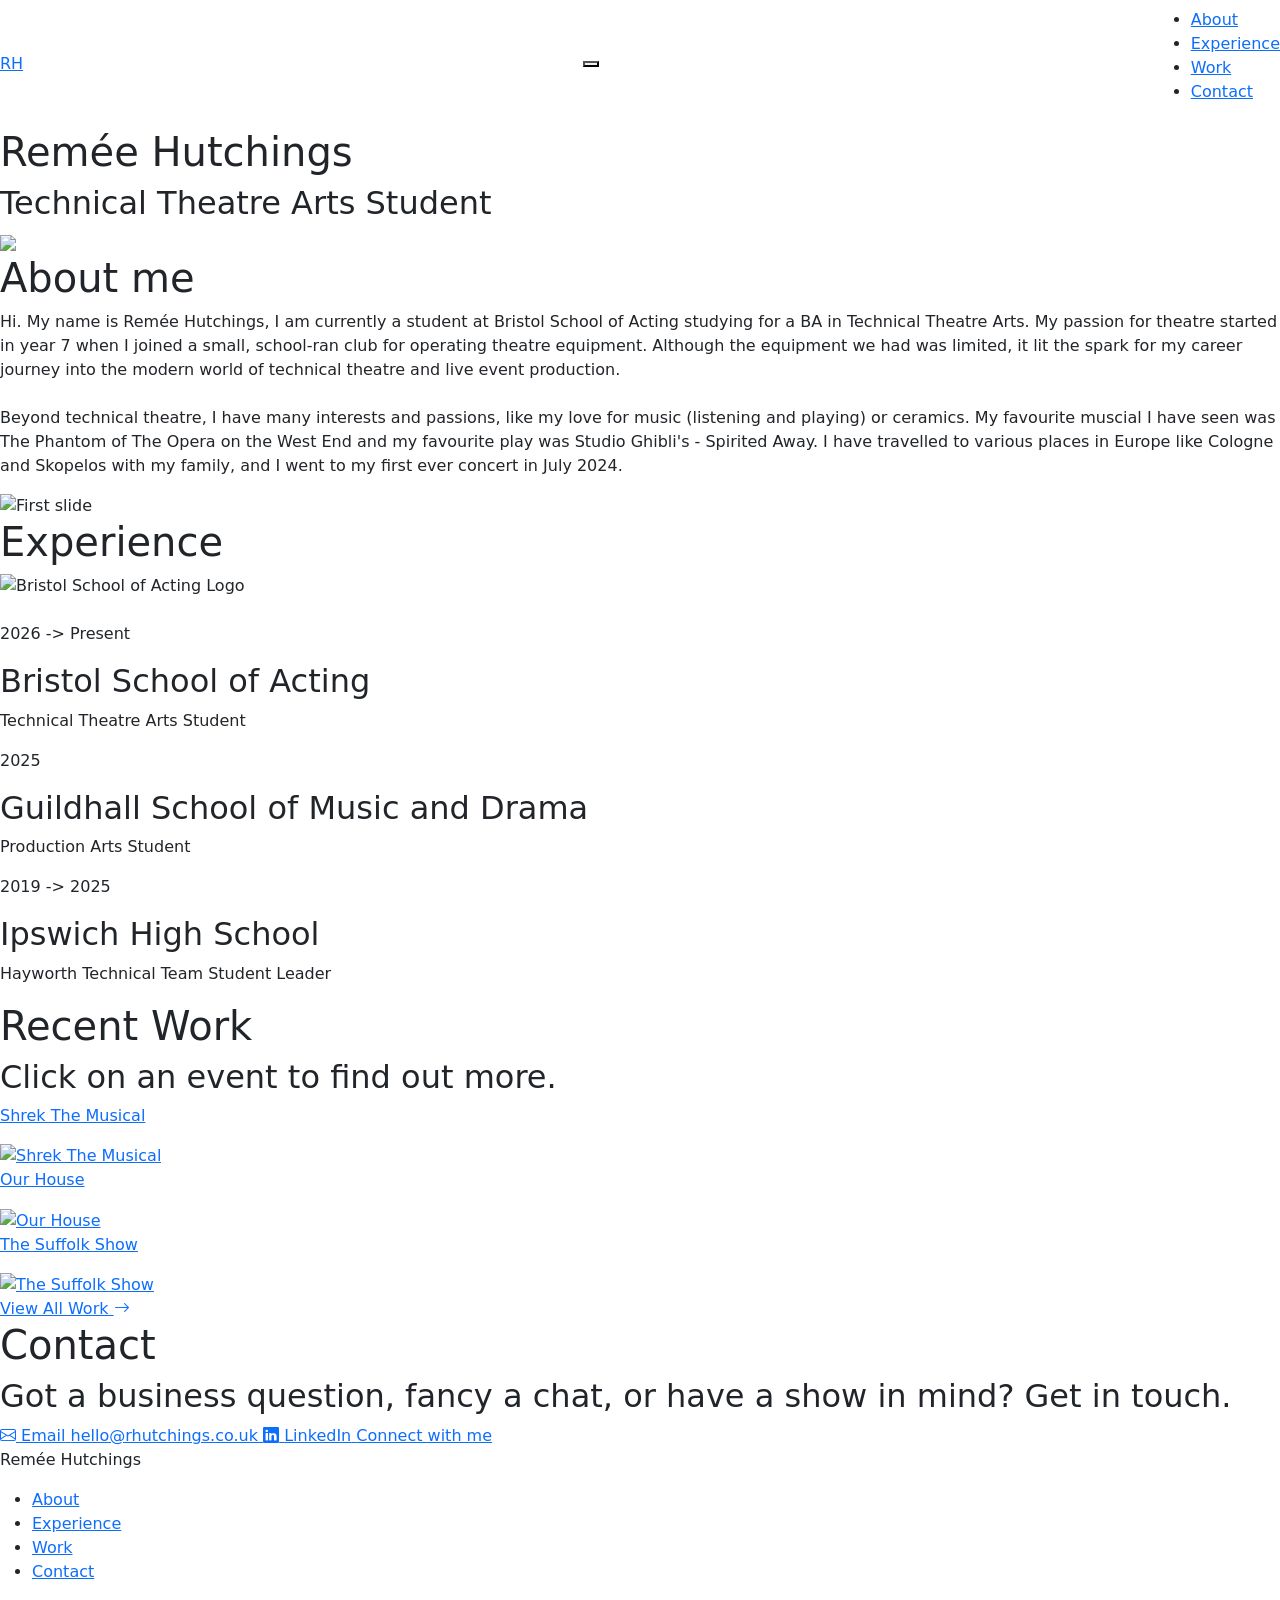
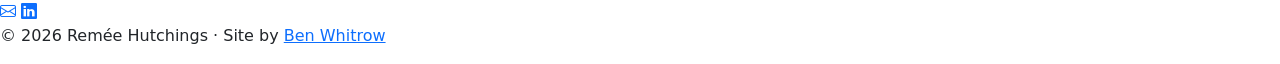
==== index.html @ 696ad84c "Fixed incorrect title for BSA experience" ====
<!--
What u peeking at huh ? ;)
Site made by Ben Whitrow - benwhitrow.co.uk
©Remee Hutchings, All Rights Reserved.

Vibe code allegations will not be tolerated :P
-->

<!DOCTYPE html>
<html lang="en">
<head>
    <meta charset="UTF-8">
    <meta name="viewport" content="width=device-width, initial-scale=1.0">
    <meta name="theme-color" content="#000000">
    <title>Remée Hutchings</title>
    <link rel="preload" as="image" href="/includes/images/main_bg.jpeg">
    <link href="https://cdn.jsdelivr.net/npm/bootstrap@5.3.3/dist/css/bootstrap.min.css" rel="stylesheet">
    <link rel="stylesheet" href="https://cdn.jsdelivr.net/npm/bootstrap-icons@1.11.3/font/bootstrap-icons.min.css">
    <link rel="stylesheet" href="includes/css/makeitlookcool.css">
    <link rel="preconnect" href="https://fonts.googleapis.com">
    <link rel="preconnect" href="https://fonts.gstatic.com" crossorigin>
    <link href="https://fonts.googleapis.com/css2?family=MonteCarlo&family=Open+Sans:ital,wght@0,300..800;1,300..800&display=swap" rel="stylesheet">
    <link href="https://fonts.googleapis.com/css2?family=Jost:ital,wght@0,100..900;1,100..900&family=MonteCarlo&family=Open+Sans:ital,wght@0,300..800;1,300..800&display=swap" rel="stylesheet">
    <link href="https://fonts.googleapis.com/css2?family=Cinzel:wght@400;500;600&display=swap" rel="stylesheet">
    <link rel="icon" type="image/png" href="/favicon/favicon-96x96.png" sizes="96x96" />
    <link rel="icon" type="image/svg+xml" href="/favicon/favicon.svg" />
    <link rel="shortcut icon" href="/favicon/favicon.ico" />
    <link rel="apple-touch-icon" sizes="180x180" href="/favicon/apple-touch-icon.png" />
    <meta name="apple-mobile-web-app-title" content="Remée Hutchings" />
    <link rel="manifest" href="/favicon/site.webmanifest" />
</head>
<body>
    <nav class="navbar">
        <div class="nav-logo"><a href="#top">RH</a></div>
          <button class="hamburger" aria-label="Toggle menu" aria-expanded="false">
            <span></span>
            <span></span>
            <span></span>
        </button>

        <ul class="nav-links">
        <li><a href="#about">About</a></li>
        <li><a href="#experience">Experience</a></li>
        <li><a href="#work">Work</a></li>
        <li><a href="#contact">Contact</a></li>
        </ul>
    </nav>

    <div class="landing-box">
        <div class="title-box">
            <h1 class="montecarlo-regular" id="sigtext">Remée Hutchings</h1>
            <h2 class="cinzel" id="sigsubtext">Technical Theatre Arts Student</h2>
        </div>
        <div class="selfie-box">
            <img src="includes/images/rem.jpg">
        </div>
    </div>

    <div id="about" class="about-page-box">
        <div class="about-content-box">
            <div class="about-content-title-box">
                <h1 class="cinzel" id="about-content-title">About me</h1>
            </div>
            <div class="about-content-text-box">
                <span class="vertical-span"></span>
                <p class="jost" id="about-text">Hi. My name is Remée Hutchings, I am currently a student at Bristol School of Acting studying for a BA in Technical Theatre Arts.
                My passion for theatre started in year 7 when I joined a small, school-ran club for operating theatre equipment. Although the equipment we had was limited, it lit the spark for my career journey into the modern world of technical theatre and live event production.<br>
                <br>
                Beyond technical theatre, I have many interests and passions, like my
                love for music (listening and playing) or ceramics. My favourite muscial I have seen was The Phantom of The Opera on the West End and my favourite play was Studio Ghibli's - Spirited Away. I have travelled to various places in Europe like Cologne and Skopelos with my family, and I went to my first ever concert in July 2024.</p>
            </div>
        </div>
        <div class="about-carousel-box">
            <div id="carousel" class="carousel slide" data-bs-ride="carousel" data-bs-interval="4000">
                <div class="carousel-inner">
                    <div class="carousel-item active">
                        <img class="d-block" src="includes/images/carousel/c5.jpeg" alt="First slide">
                    </div>
                    <div class="carousel-item">
                        <img class="d-block" src="includes/images/carousel/c2.jpeg" alt="Second slide">
                    </div>
                    <div class="carousel-item">
                        <img class="d-block" src="includes/images/carousel/c3.jpeg" alt="Third slide">
                    </div>
                    <div class="carousel-item">
                        <img class="d-block" src="includes/images/carousel/c4.jpeg" alt="Fourth slide">
                    </div>
                    <div class="carousel-item">
                        <img class="d-block" src="includes/images/carousel/c1.jpeg" alt="Fifth slide">
                    </div>
                </div>
            </div>
        </div>
    </div>

    <div id="experience" class="experience-page-box">
        <h1 class="cinzel" id="exp-content-title">Experience</h1>
        <div class="exp-content-box">
            <div class="exp-carousel-box">
                <div id="exp-carousel" class="carousel slide">
                    <div class="carousel-inner">
                        <div class="carousel-item active">
                            <img class="d-block" src="includes/images/exp-carousel/bsa_logo.png" alt="Bristol School of Acting Logo">
                        </div>
                        <div class="carousel-item">
                            <img class="d-block" src="includes/images/exp-carousel/guildhall_logo.jpg" alt="Guildhall Logo">
                        </div>
                        <div class="carousel-item">
                            <img class="d-block" src="includes/images/exp-carousel/IHS_logo.jpg" alt="Ipswich High School Logo">
                        </div>
                    </div>
                </div>
                <div class="fader" title="Drag the fader to scroll through my experience" role="slider" tabindex="0" aria-label="Experience timeline" aria-orientation="vertical">
                    <span id="fader-run" class="vertical-span"></span>
                    <div class="fader-scale"></div>
                    <img id="fader-knob" src="includes/images/fader_knob_black.png" alt="" draggable="false">
                </div>
            </div>
            <div class="exp-text-area">
                <article class="exp-entry" data-year="2026">
                    <p class="exp-year">2026 -> Present</p>
                    <h2 class="cinzel">Bristol School of Acting</h2>
                    <p class="jost">Technical Theatre Arts Student</p>
                </article>
                <article class="exp-entry" data-year="2025">
                    <p class="exp-year">2025</p>
                    <h2 class="cinzel">Guildhall School of Music and Drama</h2>
                    <p class="jost">Production Arts Student</p>
                </article>
                <article class="exp-entry active" data-year="2019">
                    <p class="exp-year">2019 -> 2025</p>
                    <h2 class="cinzel">Ipswich High School</h2>
                    <p class="jost">Hayworth Technical Team Student Leader</p>
                </article>
            </div>
        </div>
    </div>

    <div id="work" class="work-page-box">
        <h1 class="cinzel" id="work-content-title">Recent Work</h1>
        <h2 class="jost" id="recent-work-subtitle">Click on an event to find out more.</h2>
        <div class="work-page-content">
            <div class="recent-work-container">
                <a href="#" class="recent-work">
                <p class="jost recent-work-title">Shrek The Musical</p>
                <img class="recent-work-img" src="includes/images/work-images/shrek-the-musical.png" alt="Shrek The Musical">
                </a>
                <a href="#" class="recent-work">
                <p class="jost recent-work-title">Our House</p>
                <img class="recent-work-img" src="includes/images/work-images/our-house.png" alt="Our House">
                </a>
                <a href="#" class="recent-work">
                <p class="jost recent-work-title">The Suffolk Show</p>
                <img class="recent-work-img" src="includes/images/work-images/suffolk-show.png" alt="The Suffolk Show">
                </a>
            </div>
            <div class="all-work-btn-wrap">
                <a href="work.html" class="cinzel all-work-btn">View All Work <i class="bi bi-arrow-right"></i></a>
            </div>
        </div>
    </div>

    <div id="contact" class="contact-page-box">
        <h1 class="cinzel" id="contact-content-title">Contact</h1>
        <h2 class="jost" id="contact-subtitle">Got a business question, fancy a chat, or have a show in mind? Get in touch.</h2>
        <div class="contact-links">
            <a href="mailto:hello@rhutchings.co.uk" class="contact-card">
                <i class="bi bi-envelope"></i>
                <span class="jost contact-card-label">Email</span>
                <span class="jost contact-card-value">hello@rhutchings.co.uk</span>
            </a>
            <a href="https://www.linkedin.com/in/remée-hutchings-616b1a271/" class="contact-card" target="_blank" rel="noopener">
                <i class="bi bi-linkedin"></i>
                <span class="jost contact-card-label">LinkedIn</span>
                <span class="jost contact-card-value">Connect with me</span>
            </a>
        </div>
    </div>

    <footer class="site-footer">
        <div class="footer-line"></div>

        <p class="cinzel footer-name">Remée Hutchings</p>

        <ul class="footer-links jost">
            <li><a href="#about">About</a></li>
            <li><a href="#experience">Experience</a></li>
            <li><a href="#work">Work</a></li>
            <li><a href="#contact">Contact</a></li>
        </ul>

        <div class="footer-icons">
            <a href="mailto:hello@rhutchings.co.uk" aria-label="Email"><i class="bi bi-envelope"></i></a>
            <a href="https://www.linkedin.com/in/remée-hutchings-616b1a271/" target="_blank" rel="noopener" aria-label="LinkedIn"><i class="bi bi-linkedin"></i></a>
        </div>

        <p class="jost footer-credit">
            &copy; <span id="footer-year"></span> Remée Hutchings &middot;
            Site by <a href="https://benwhitrow.co.uk" target="_blank" rel="noopener">Ben Whitrow</a>
        </p>
    </footer>
    <script>
        document.getElementById('footer-year').textContent = new Date().getFullYear();
        
        function showPage() {
        document.body.classList.add('loaded');
        }
        
        window.addEventListener('load', showPage);
        setTimeout(showPage, 4000);
    </script>

</body>
<script src="https://cdn.jsdelivr.net/npm/bootstrap@5.3.3/dist/js/bootstrap.bundle.min.js"></script>
<script src="includes/JS/script.js"></script>
<script src="includes/JS/fader_carousel.js"></script>
</html>
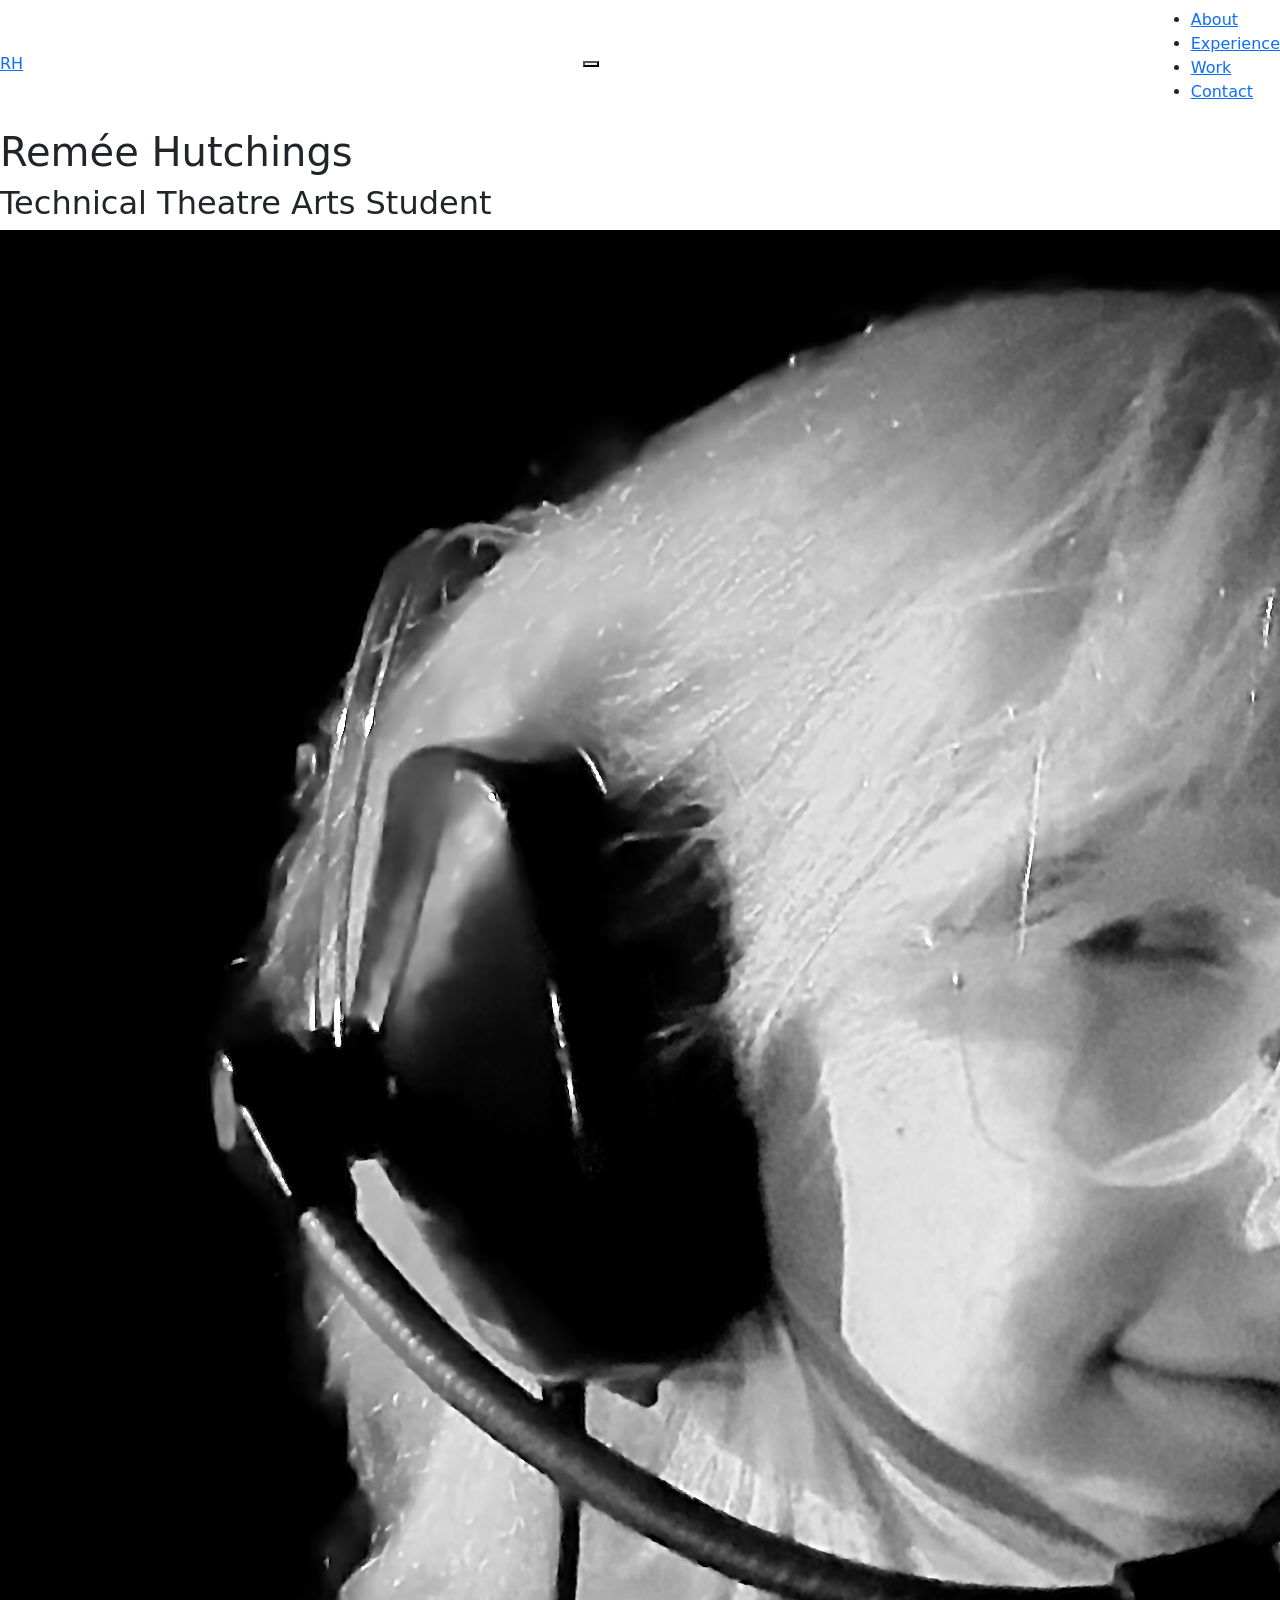
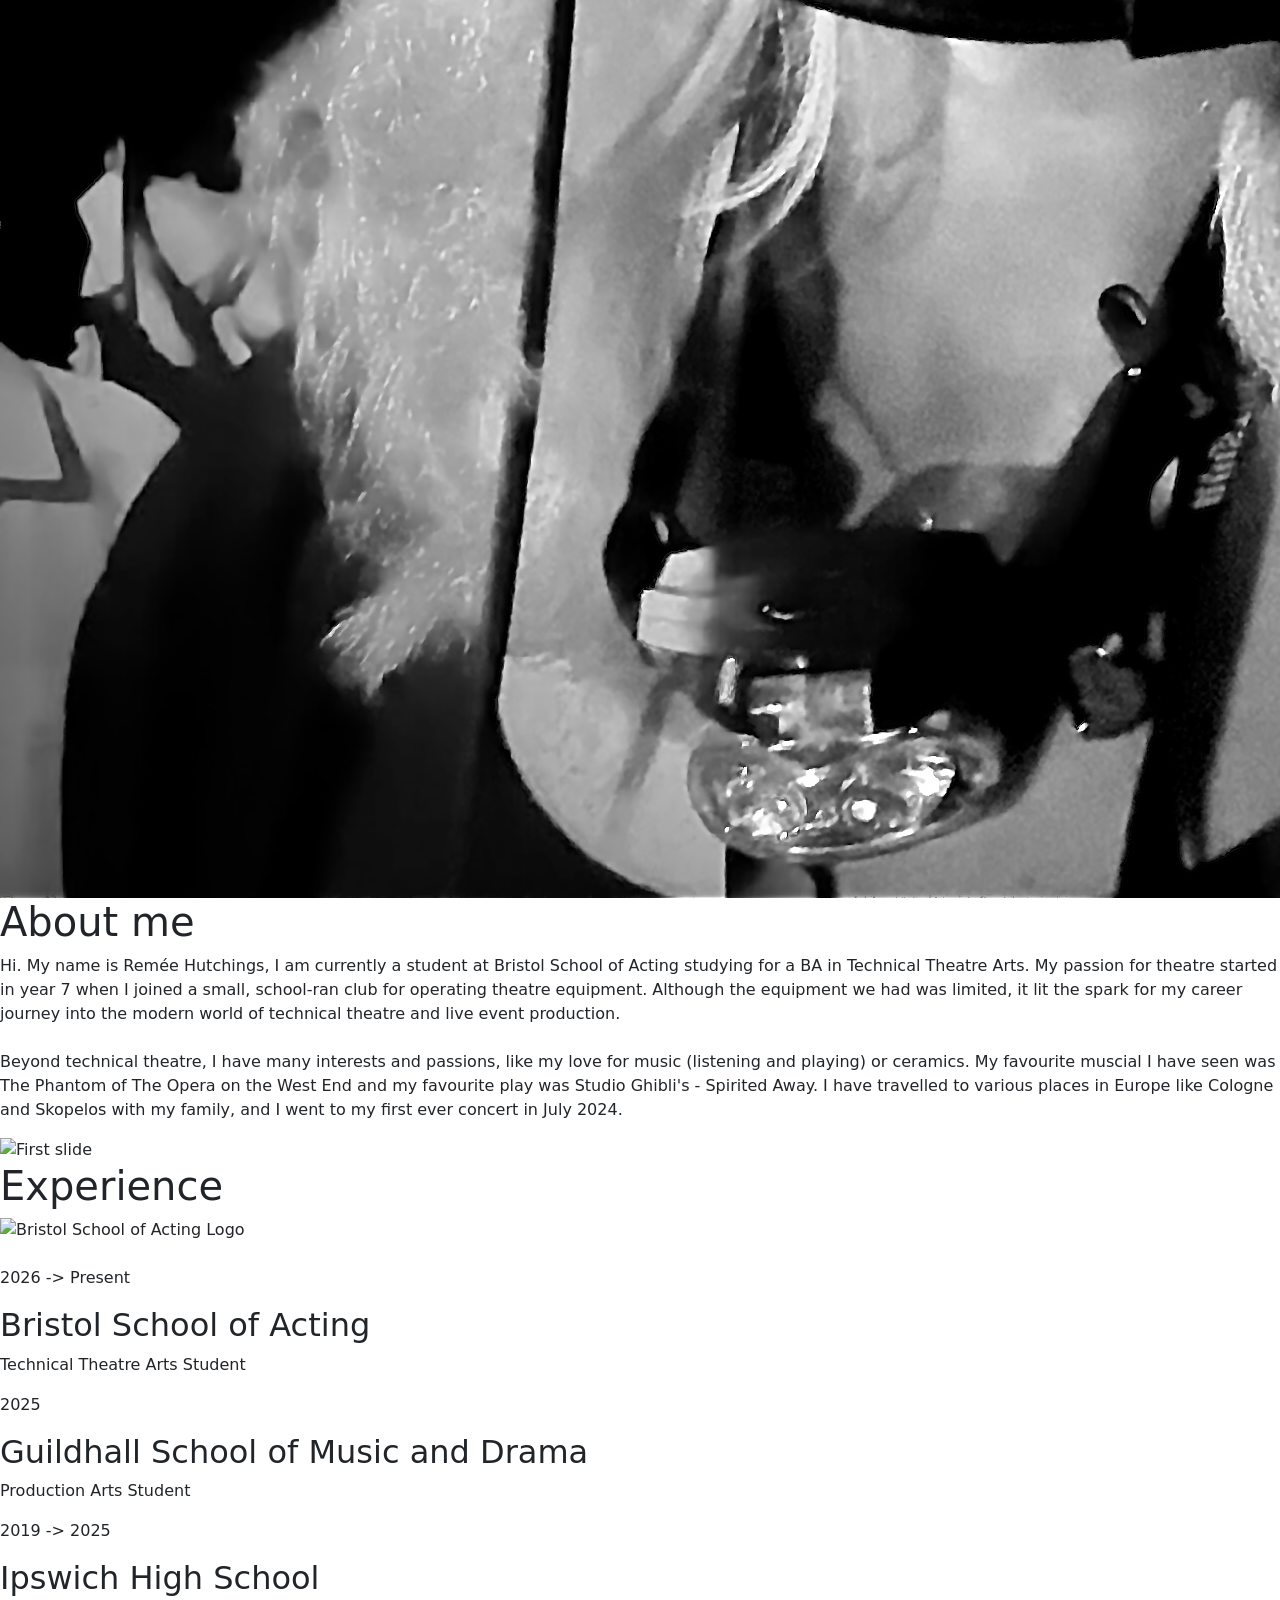
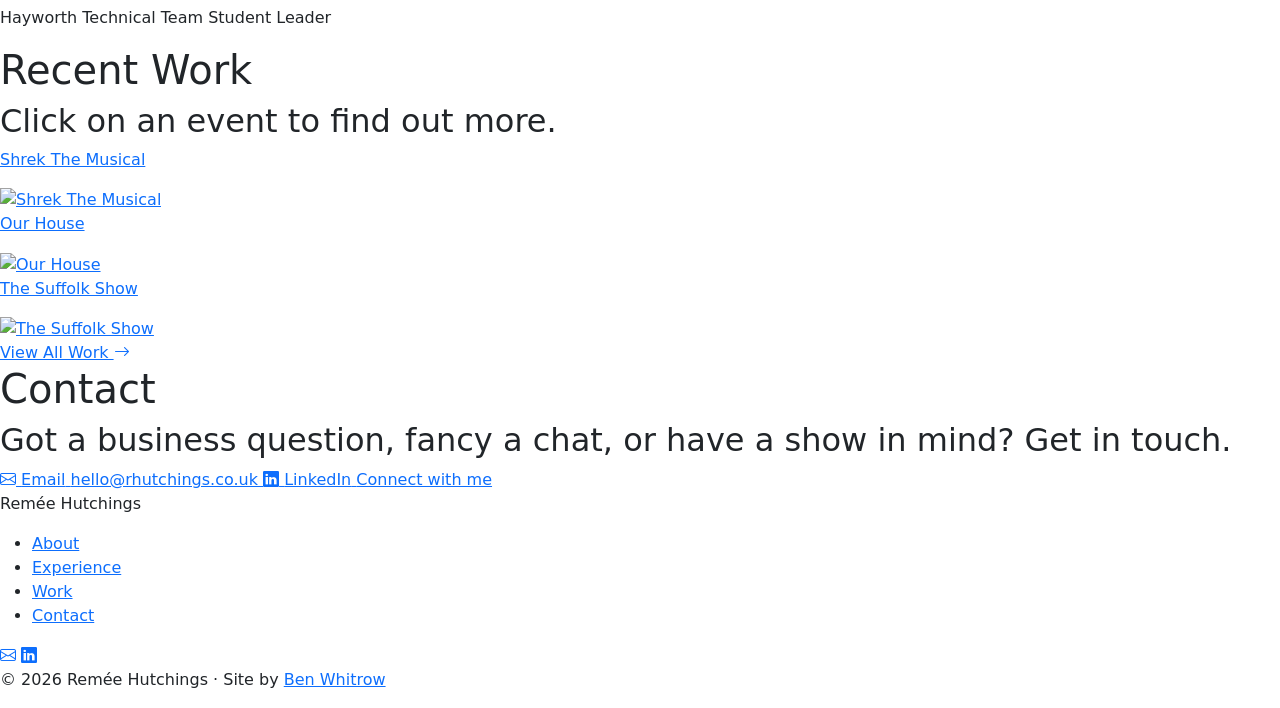
==== commit 7ef9b0bc: "Change image file extension from .jpg to .jpeg" ====
--- a/index.html
+++ b/index.html
@@ -52,7 +52,7 @@
             <h2 class="cinzel" id="sigsubtext">Technical Theatre Arts Student</h2>
         </div>
         <div class="selfie-box">
-            <img src="includes/images/rem.jpg">
+            <img src="includes/images/IMG_7207.jpeg">
         </div>
     </div>
 
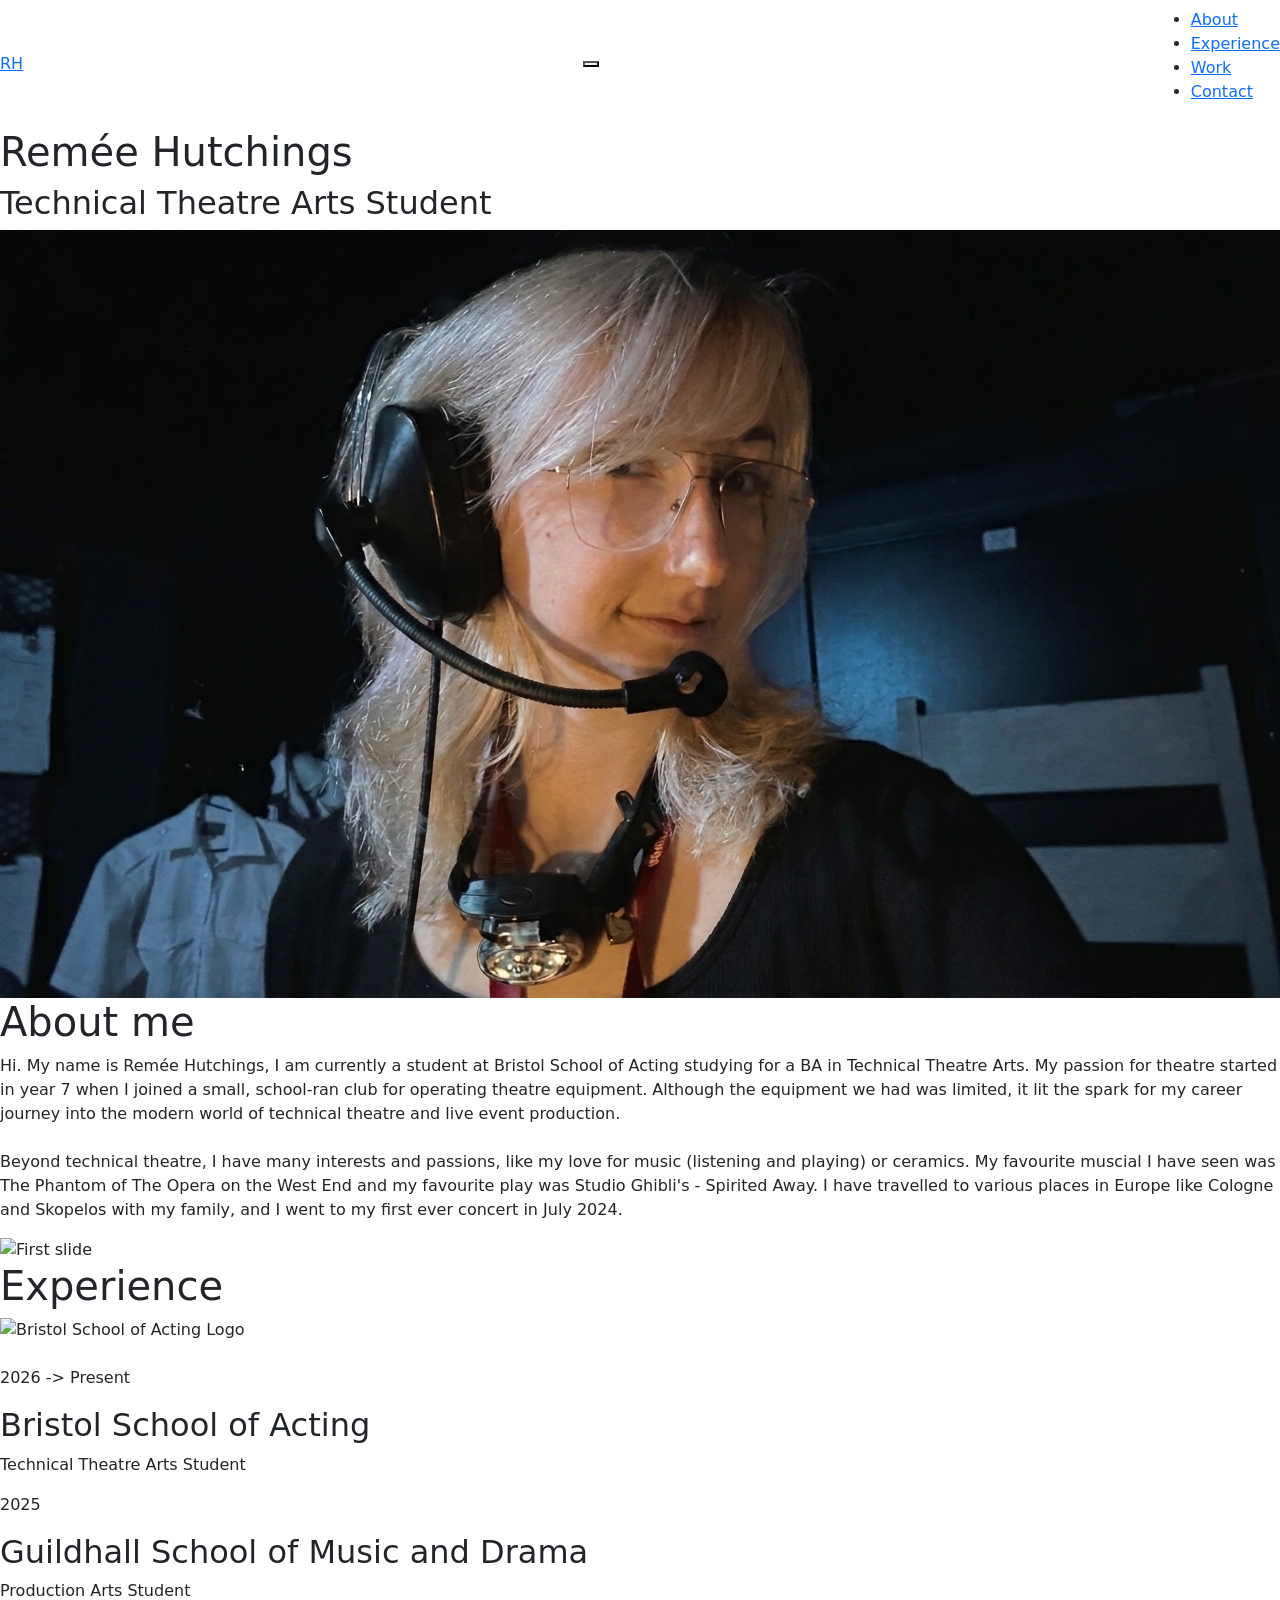
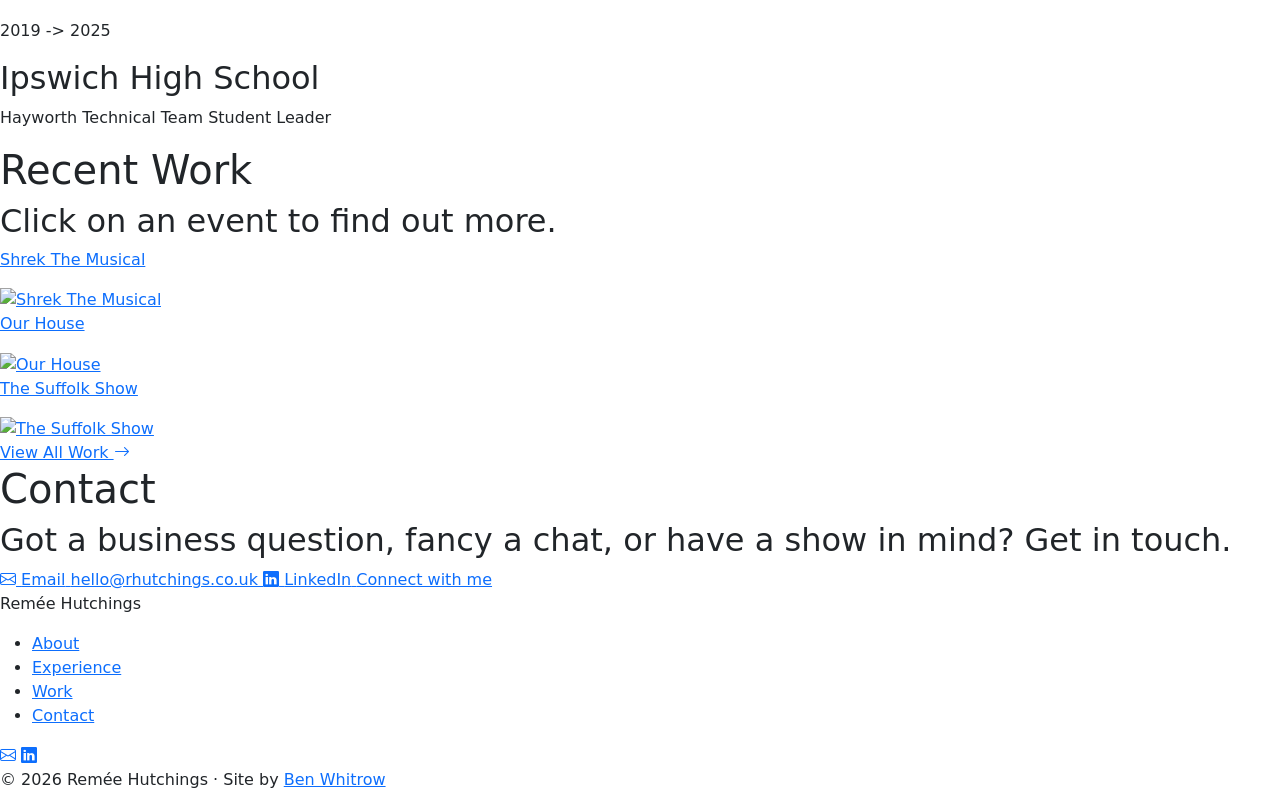
==== commit 8da3a275: "Update profile image in index.html" ====
--- a/index.html
+++ b/index.html
@@ -52,7 +52,7 @@
             <h2 class="cinzel" id="sigsubtext">Technical Theatre Arts Student</h2>
         </div>
         <div class="selfie-box">
-            <img src="includes/images/IMG_7207.jpeg">
+            <img src="includes/images/Gemini_Generated_Image_fpznglfpznglfpzn.jpeg">
         </div>
     </div>
 
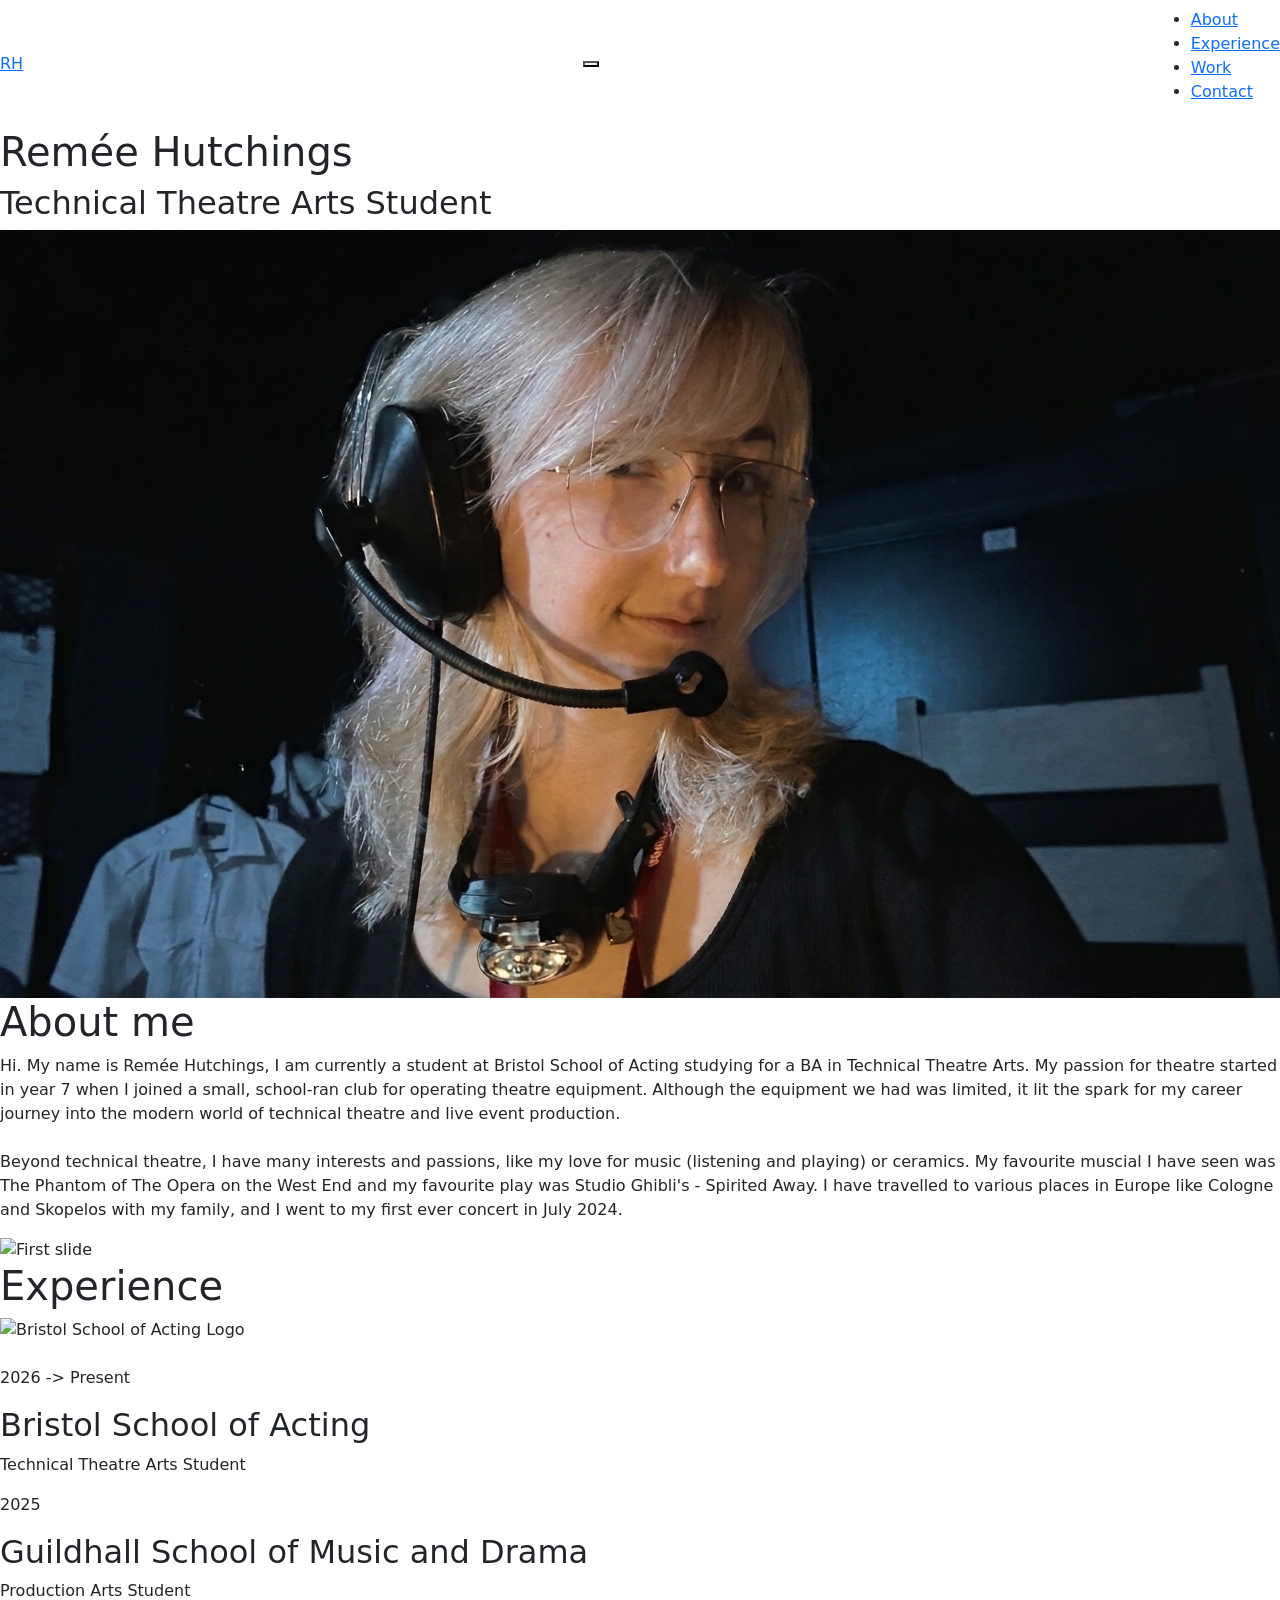
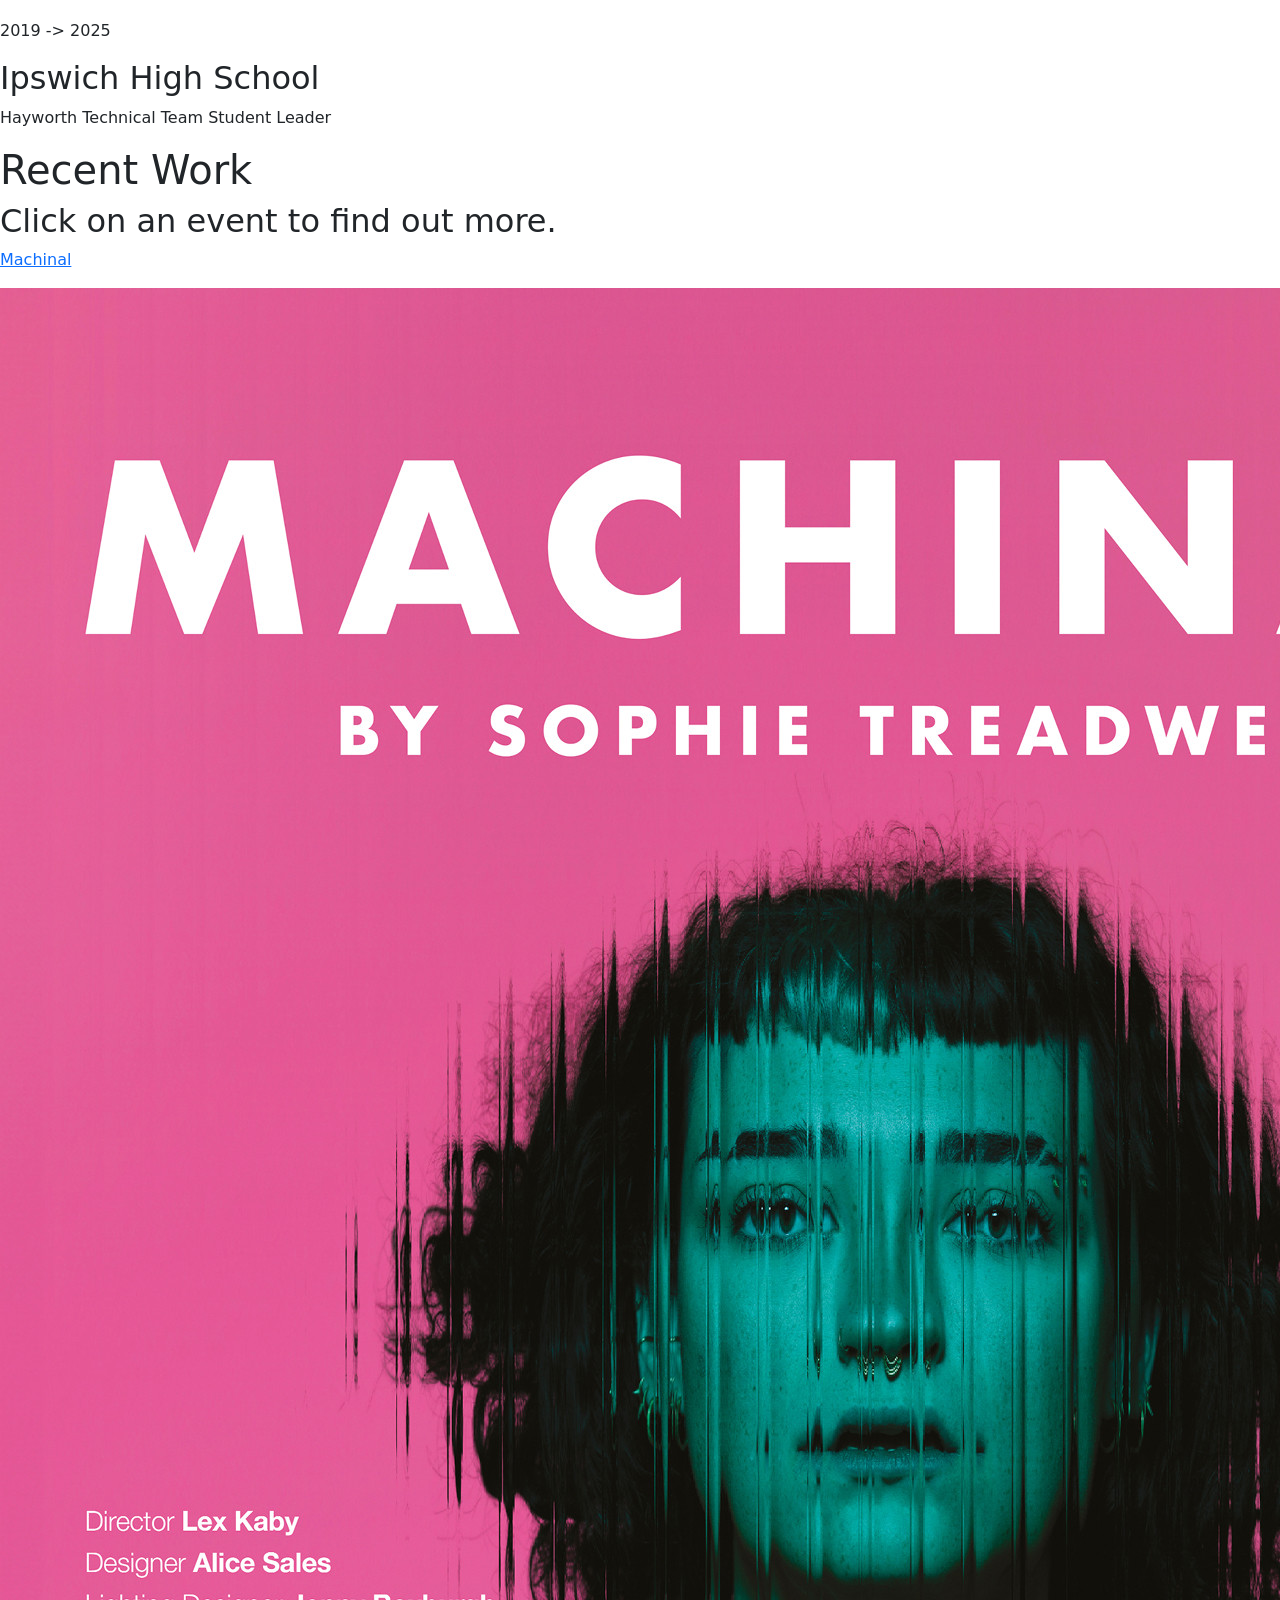
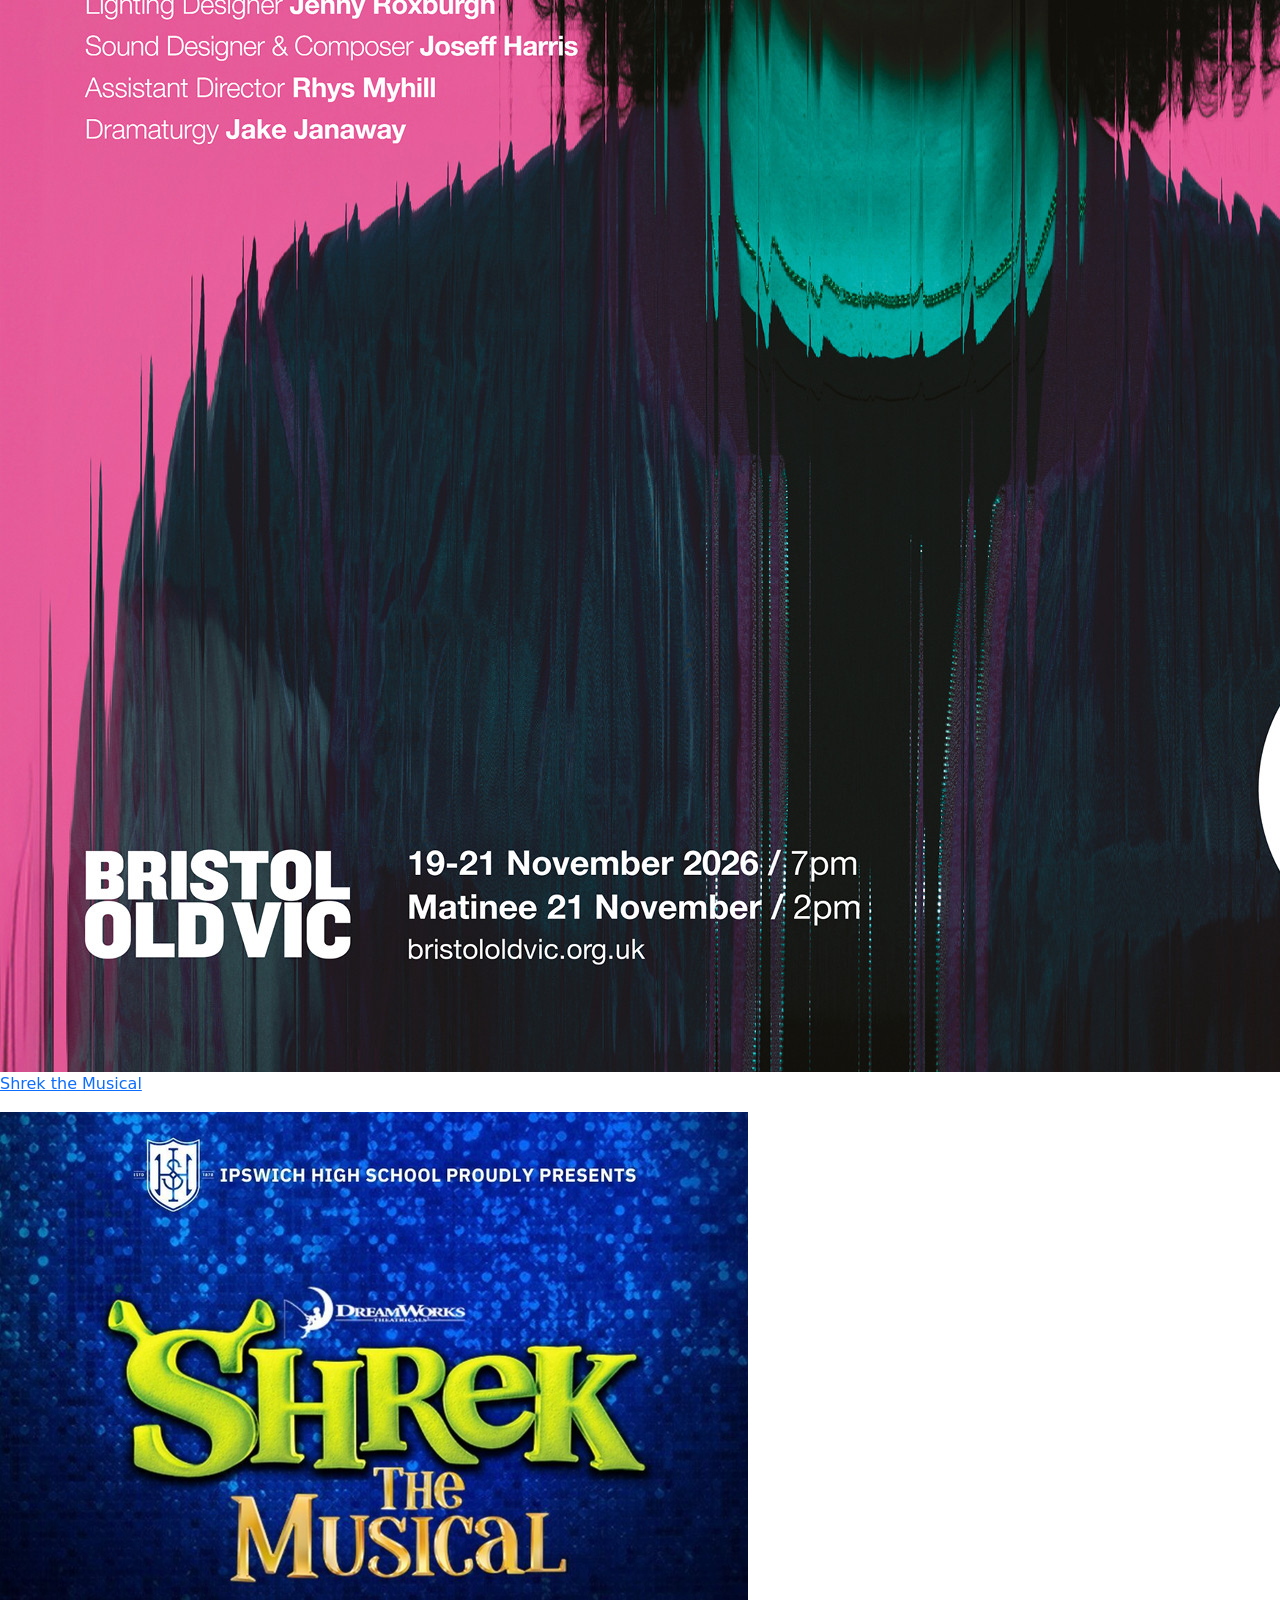
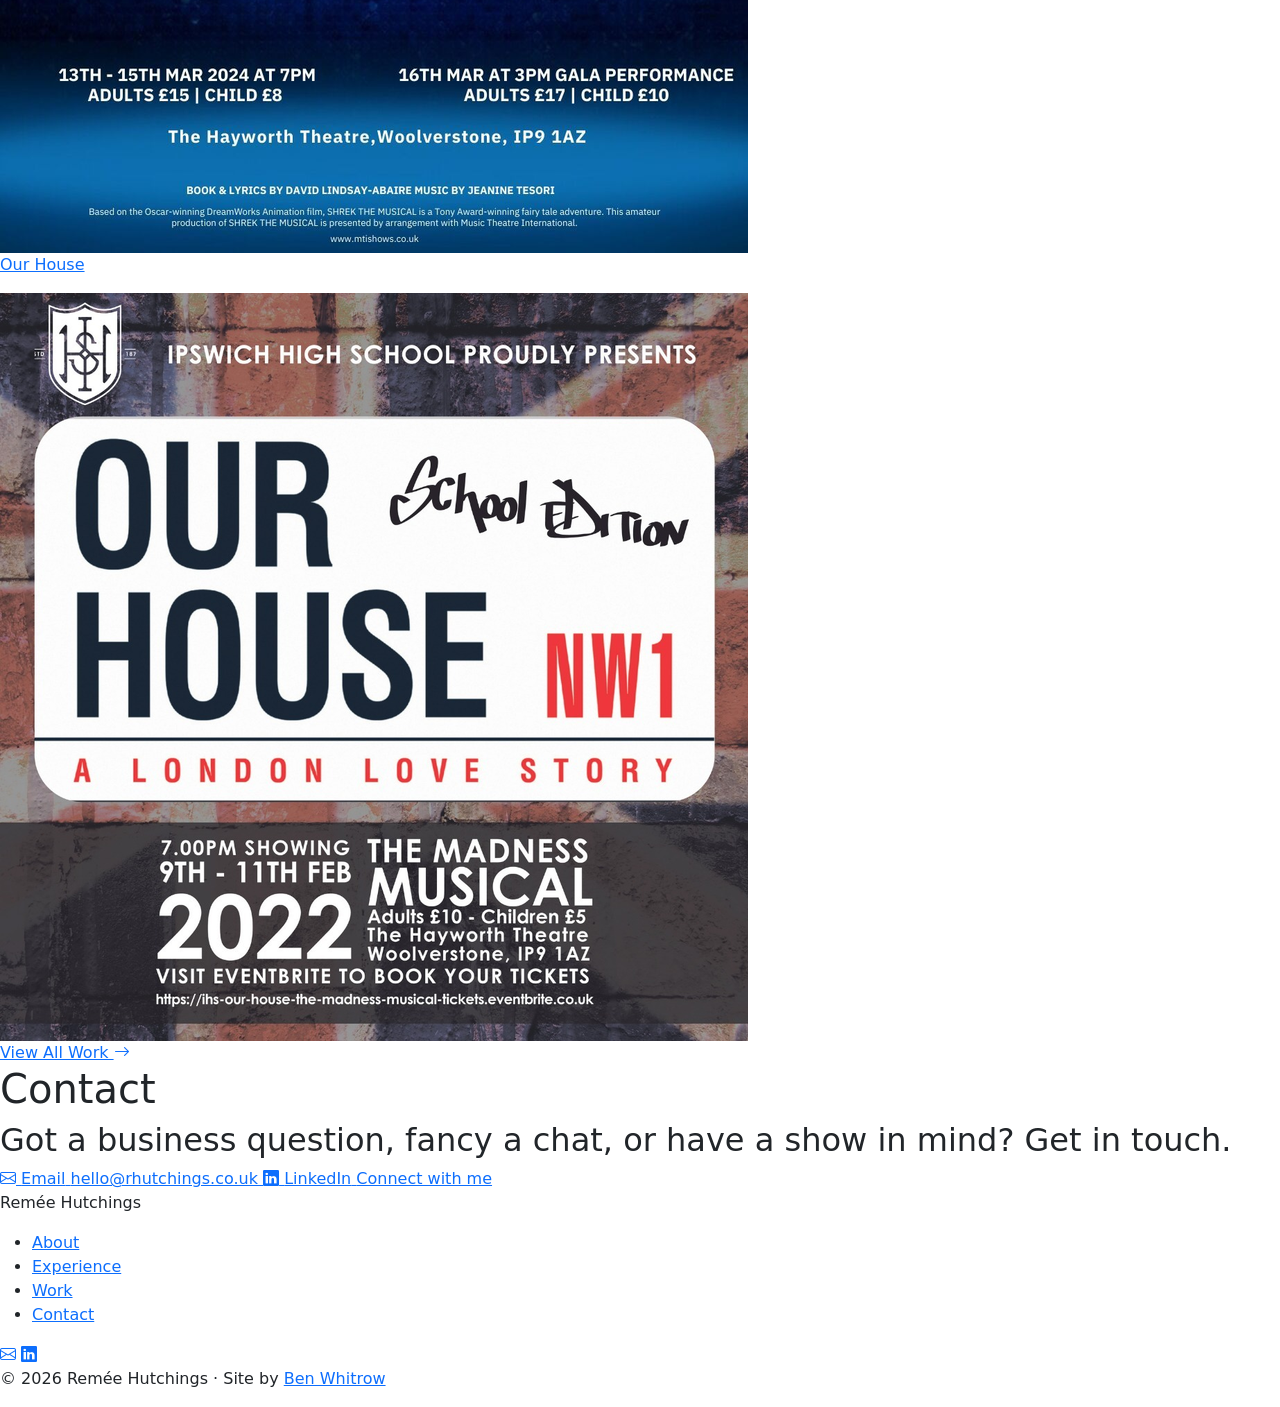
==== commit 752de127: "Initial commit" ====
--- a/index.html
+++ b/index.html
@@ -141,21 +141,21 @@
         <h2 class="jost" id="recent-work-subtitle">Click on an event to find out more.</h2>
         <div class="work-page-content">
             <div class="recent-work-container">
-                <a href="#" class="recent-work">
+                <a href="portfolio/show.html?show=shrek-the-musical" class="recent-work">
                 <p class="jost recent-work-title">Shrek The Musical</p>
                 <img class="recent-work-img" src="includes/images/work-images/shrek-the-musical.png" alt="Shrek The Musical">
                 </a>
-                <a href="#" class="recent-work">
+                <a href="portfolio/show.html?show=our-house" class="recent-work">
                 <p class="jost recent-work-title">Our House</p>
                 <img class="recent-work-img" src="includes/images/work-images/our-house.png" alt="Our House">
                 </a>
-                <a href="#" class="recent-work">
-                <p class="jost recent-work-title">The Suffolk Show</p>
-                <img class="recent-work-img" src="includes/images/work-images/suffolk-show.png" alt="The Suffolk Show">
+                <a href="portfolio/show.html?show=machinal" class="recent-work">
+                <p class="jost recent-work-title">Machinal</p>
+                <img class="recent-work-img" src="portfolio/shows/machinal/poster.png" alt="Machinal">
                 </a>
             </div>
             <div class="all-work-btn-wrap">
-                <a href="work.html" class="cinzel all-work-btn">View All Work <i class="bi bi-arrow-right"></i></a>
+                <a href="portfolio/" class="cinzel all-work-btn">View All Work <i class="bi bi-arrow-right"></i></a>
             </div>
         </div>
     </div>
@@ -214,4 +214,5 @@
 <script src="https://cdn.jsdelivr.net/npm/bootstrap@5.3.3/dist/js/bootstrap.bundle.min.js"></script>
 <script src="includes/JS/script.js"></script>
 <script src="includes/JS/fader_carousel.js"></script>
+<script src="includes/JS/recent-work.js"></script>
 </html>
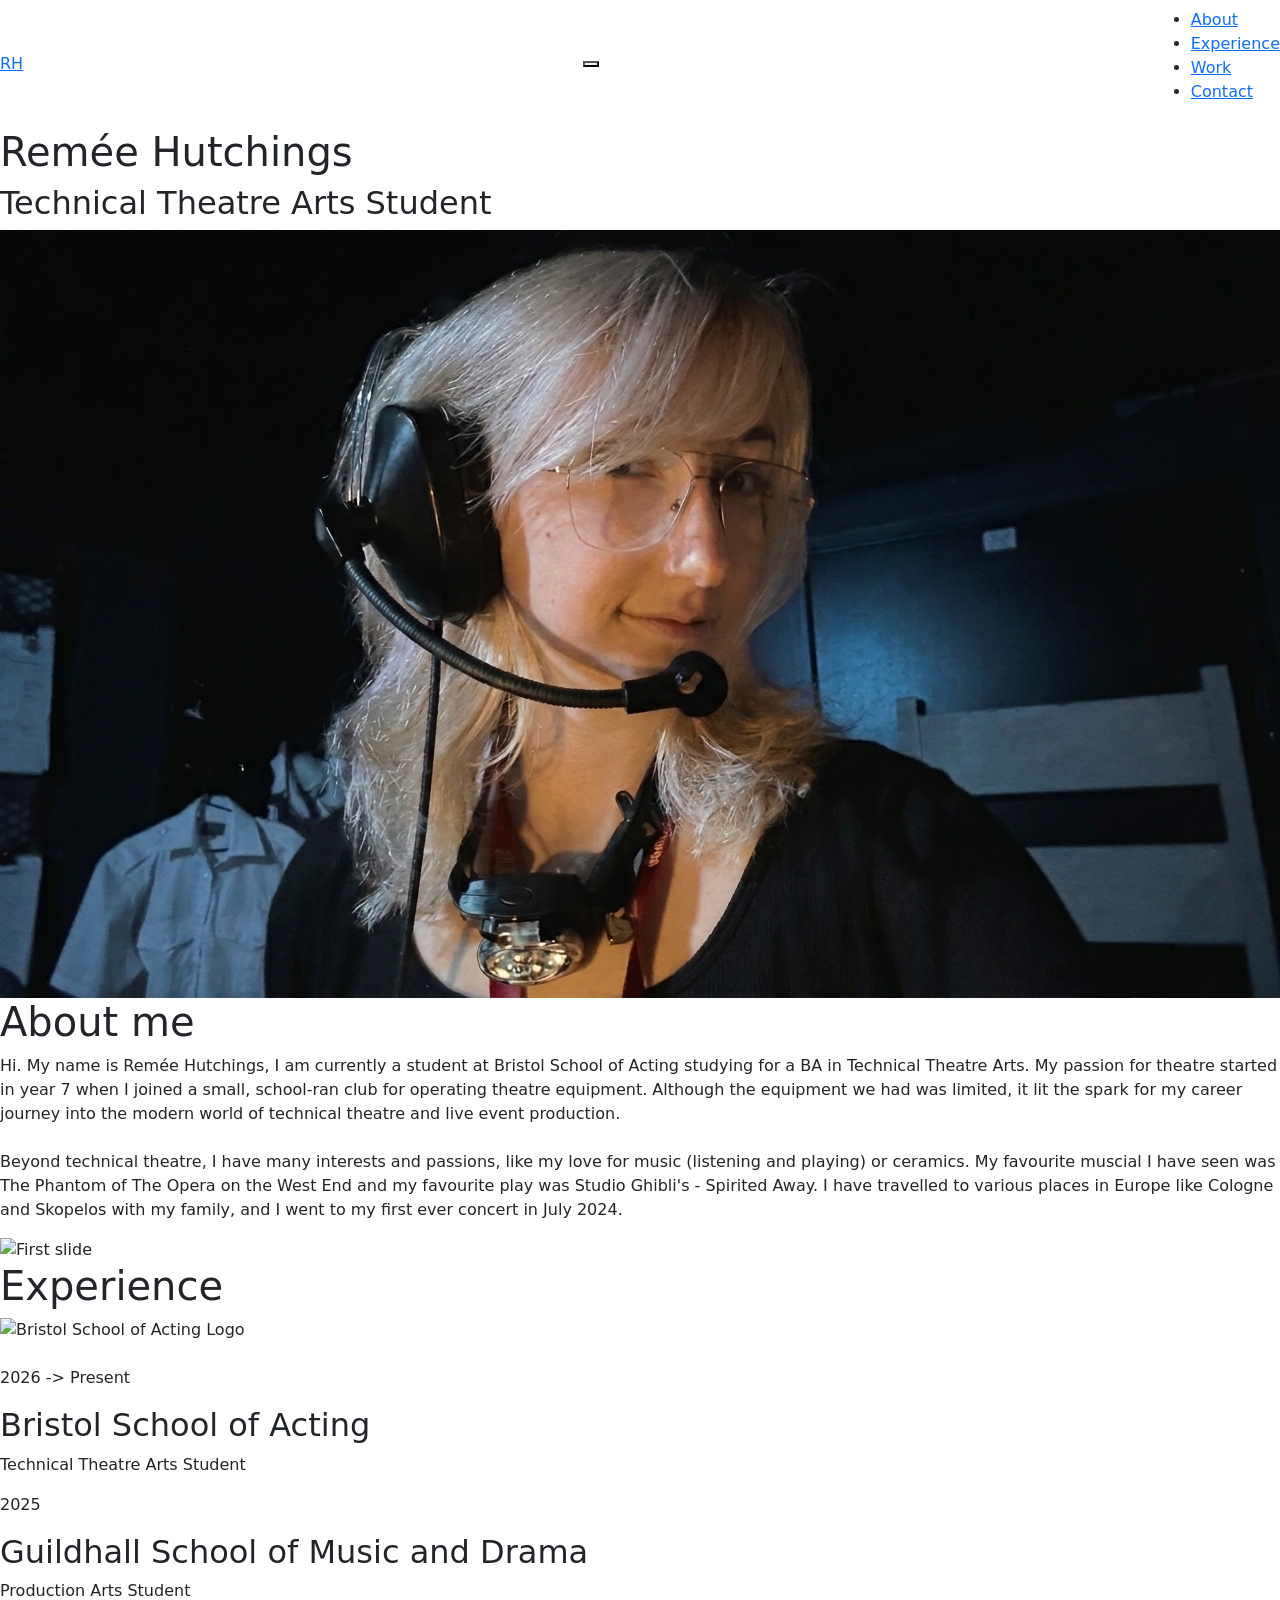
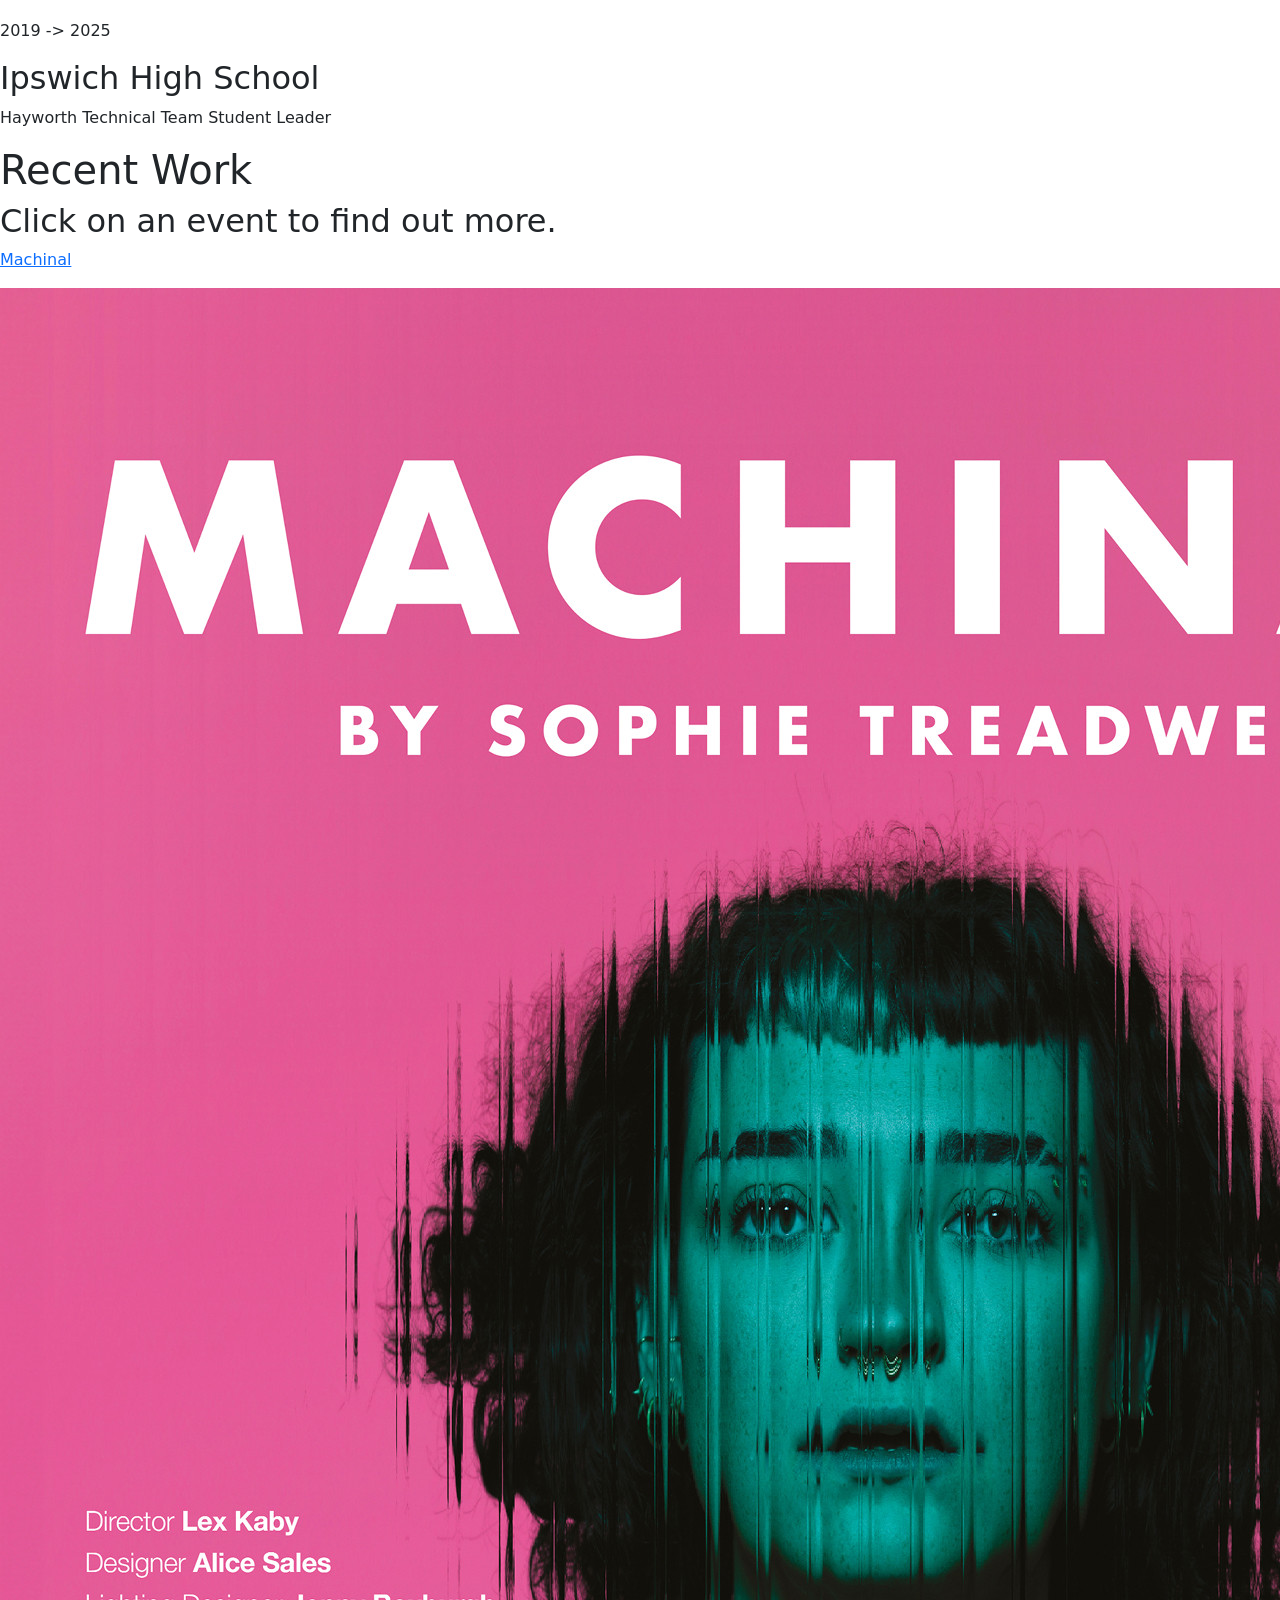
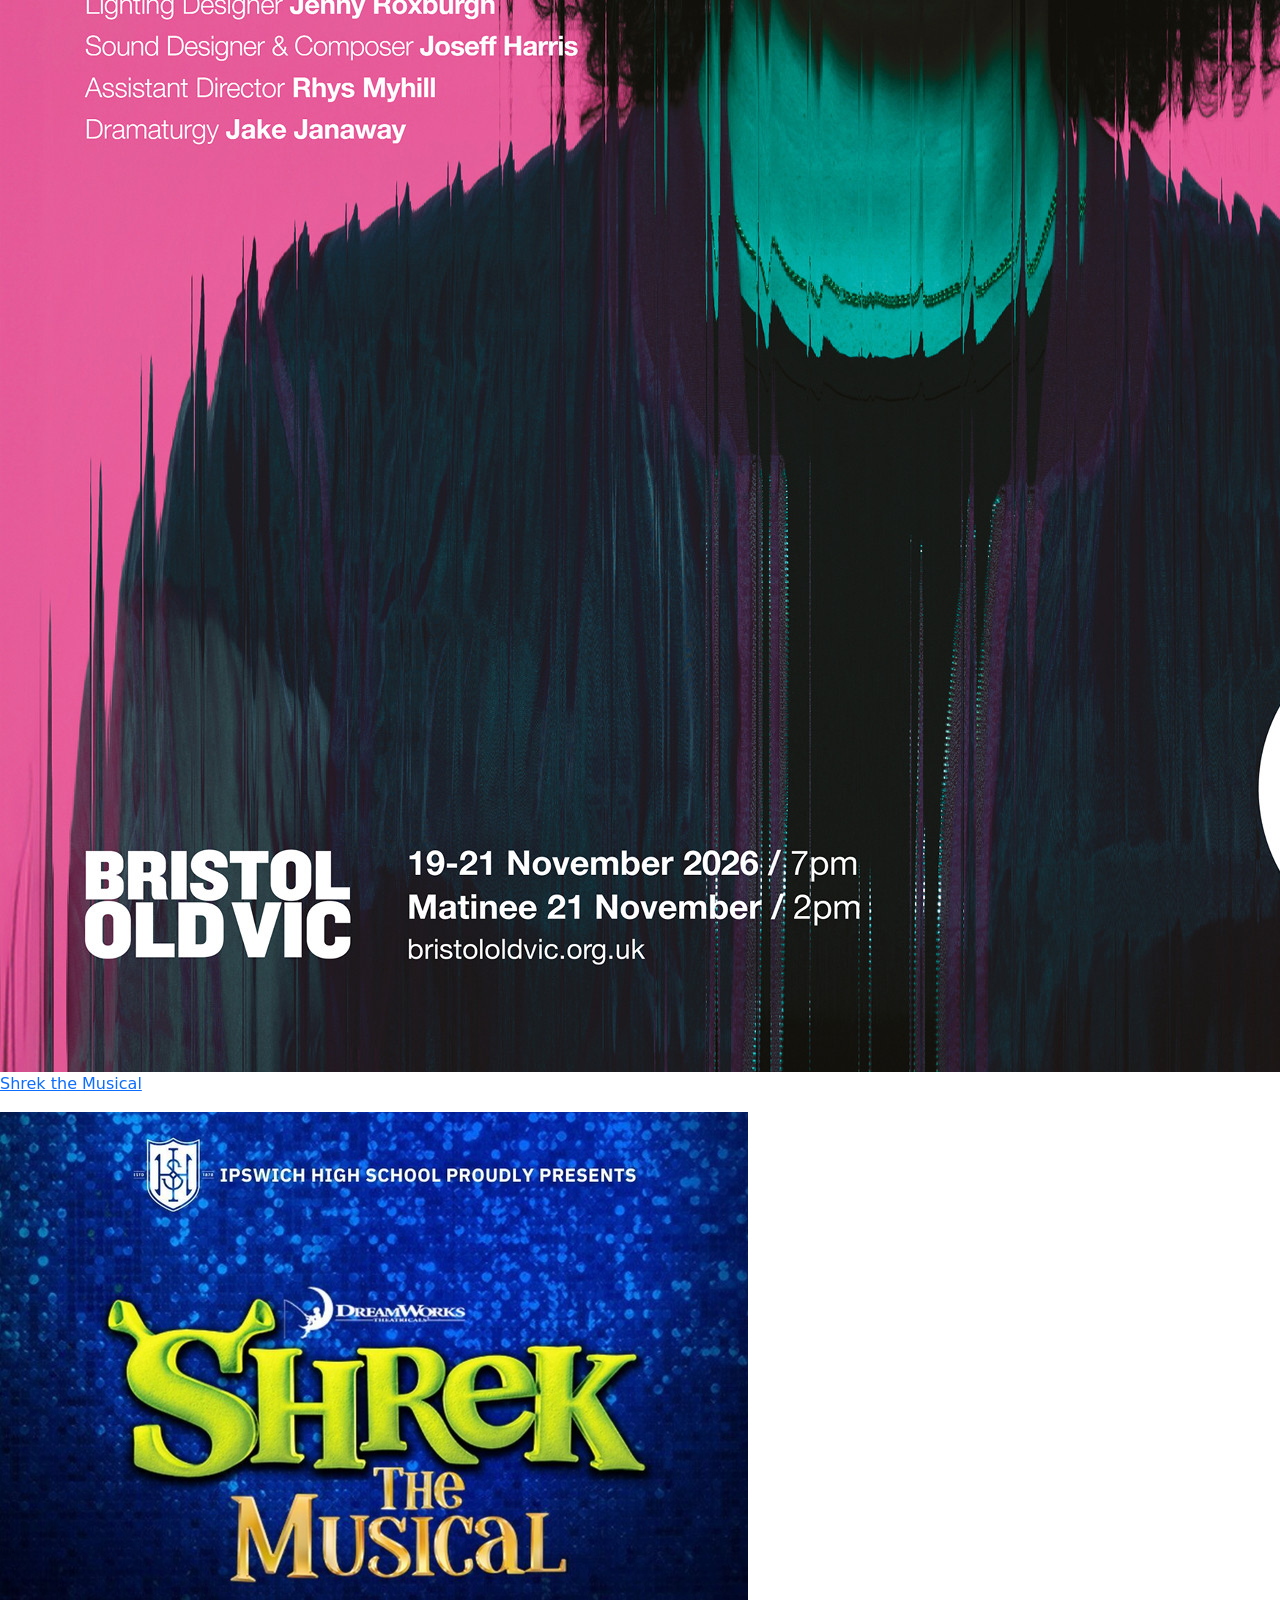
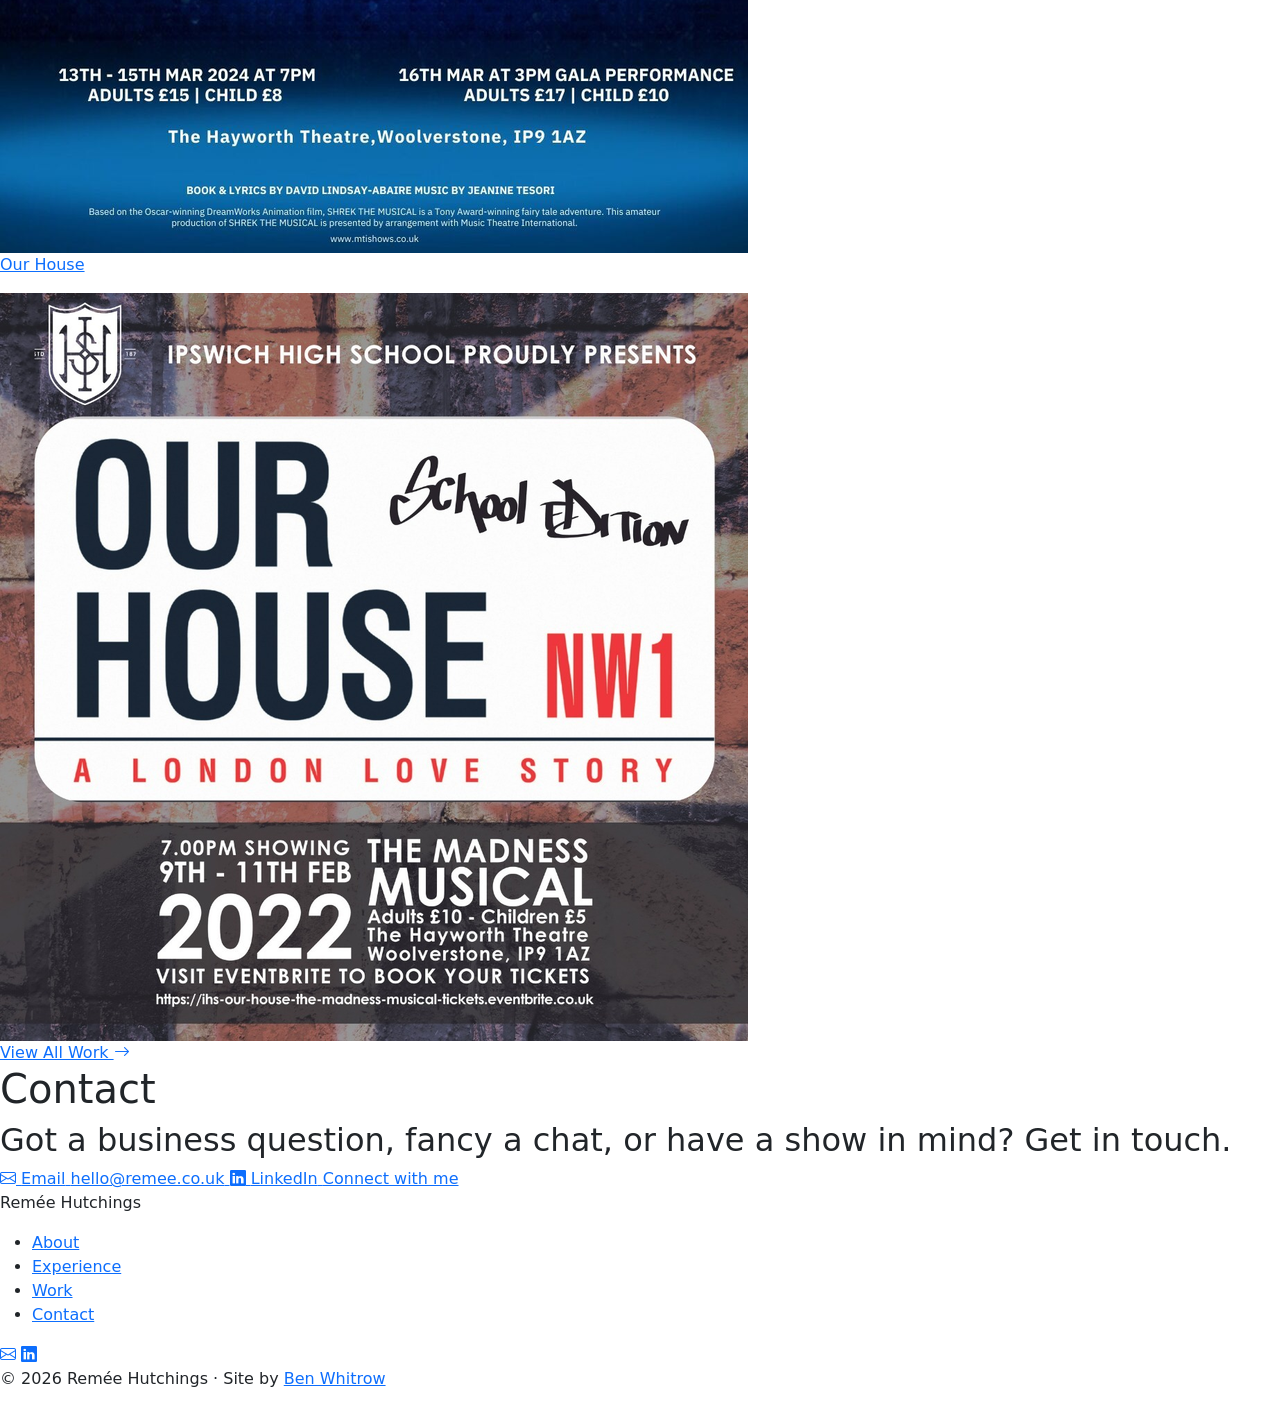
==== commit 79ee18eb: "Update email contact in index.html" ====
--- a/index.html
+++ b/index.html
@@ -167,7 +167,7 @@
             <a href="mailto:hello@rhutchings.co.uk" class="contact-card">
                 <i class="bi bi-envelope"></i>
                 <span class="jost contact-card-label">Email</span>
-                <span class="jost contact-card-value">hello@rhutchings.co.uk</span>
+                <span class="jost contact-card-value">hello@remee.co.uk</span>
             </a>
             <a href="https://www.linkedin.com/in/remée-hutchings-616b1a271/" class="contact-card" target="_blank" rel="noopener">
                 <i class="bi bi-linkedin"></i>
